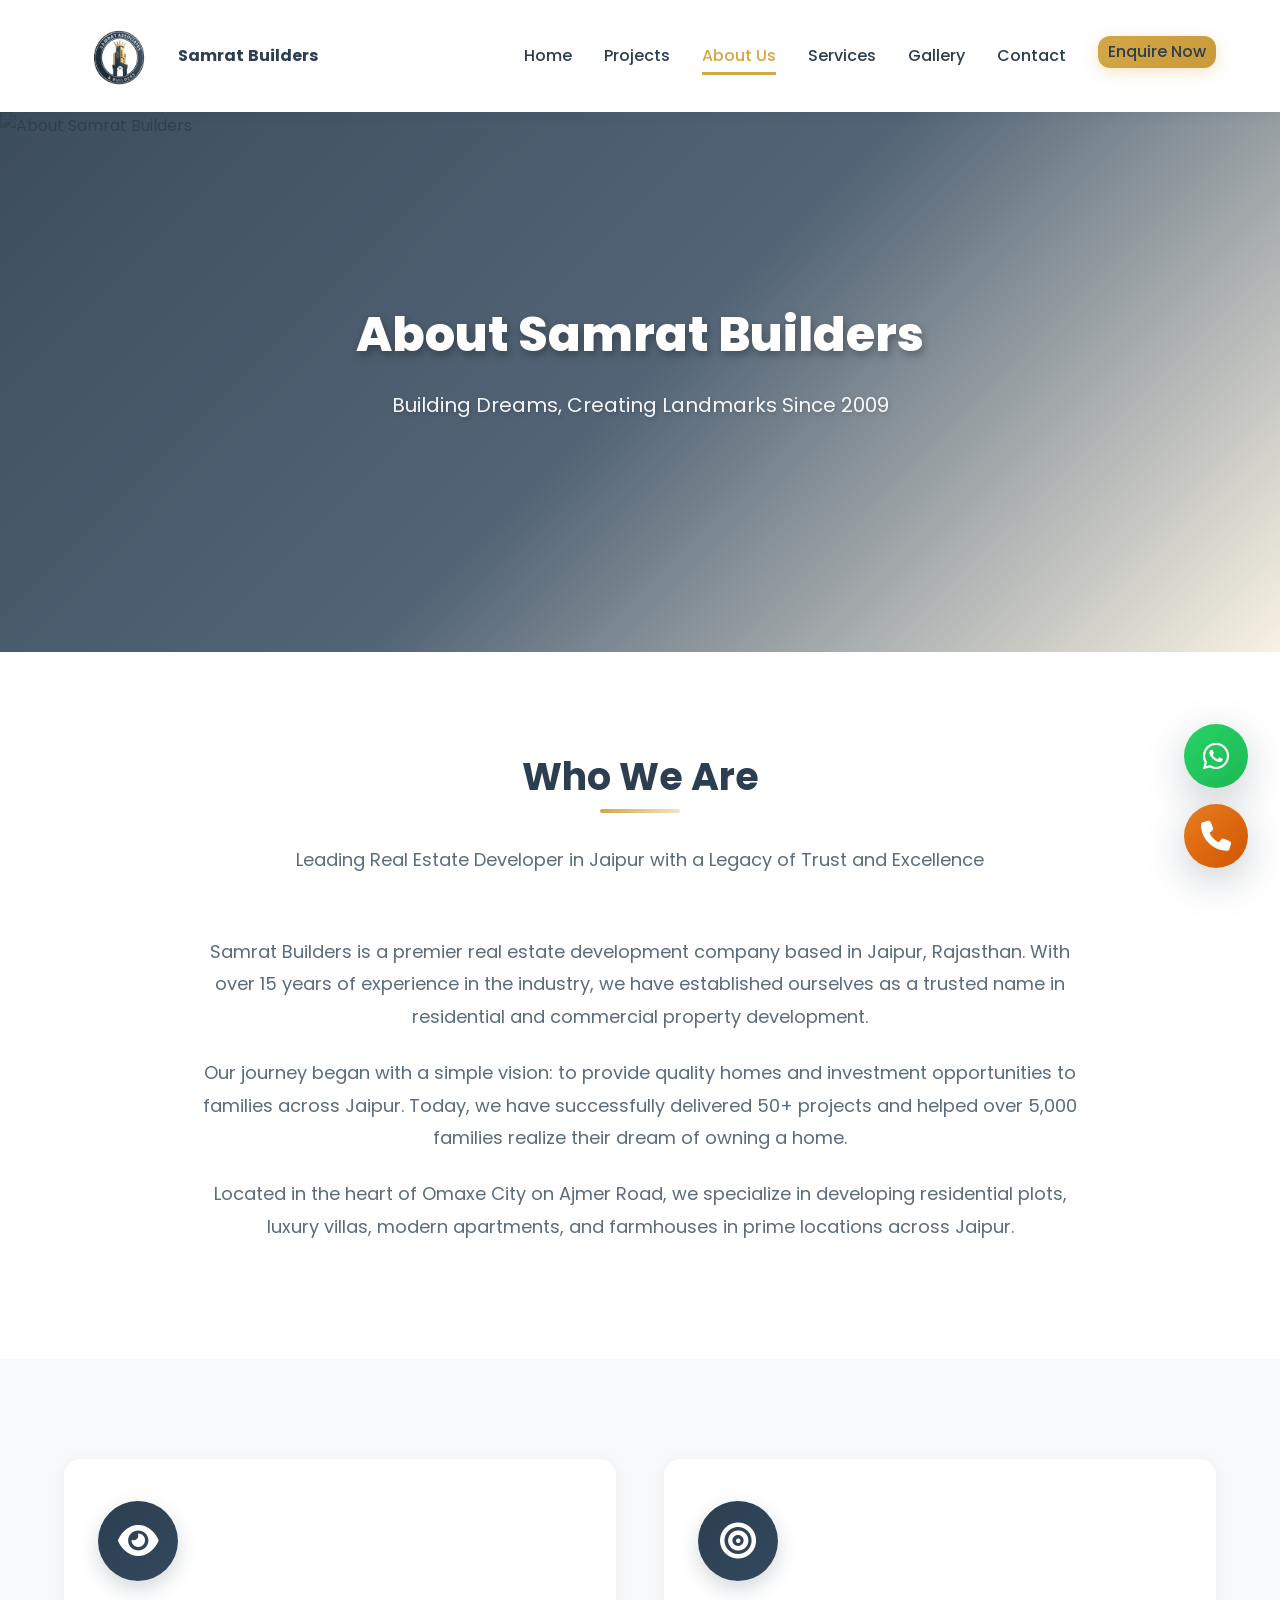
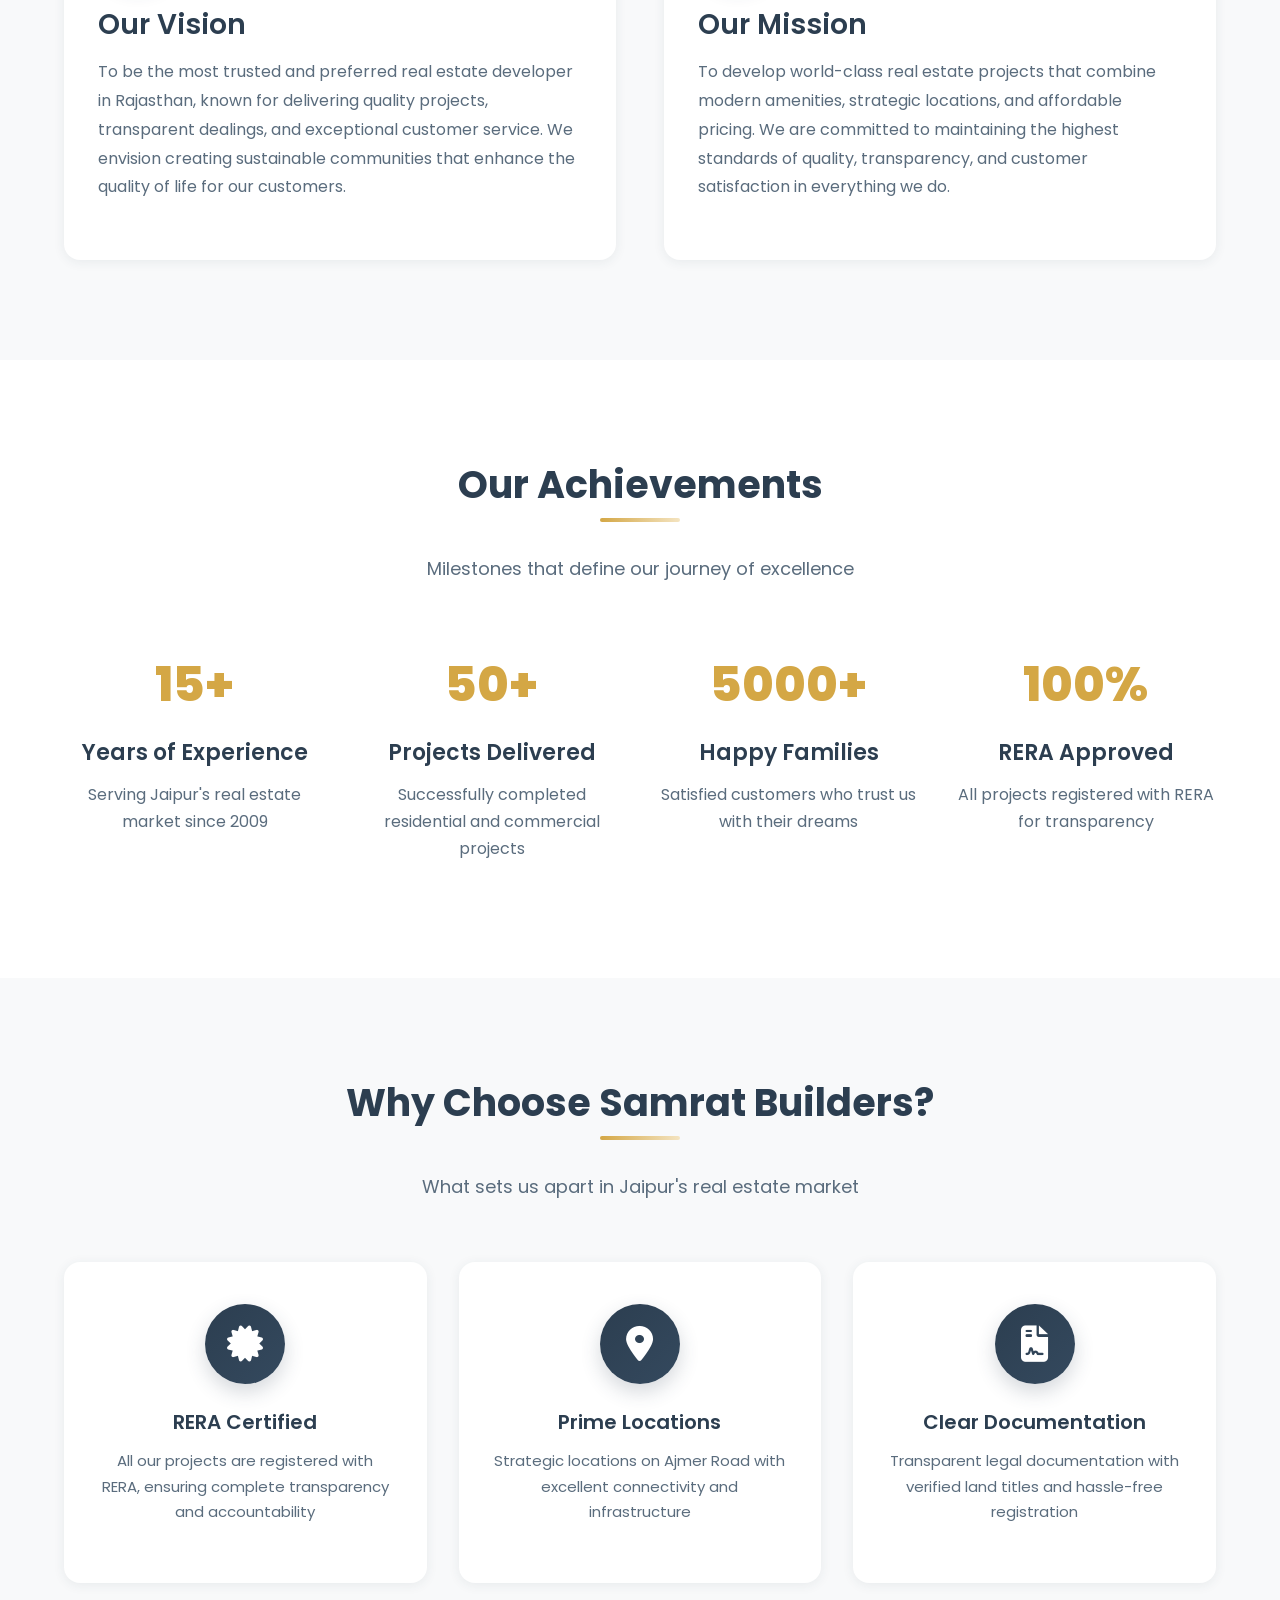
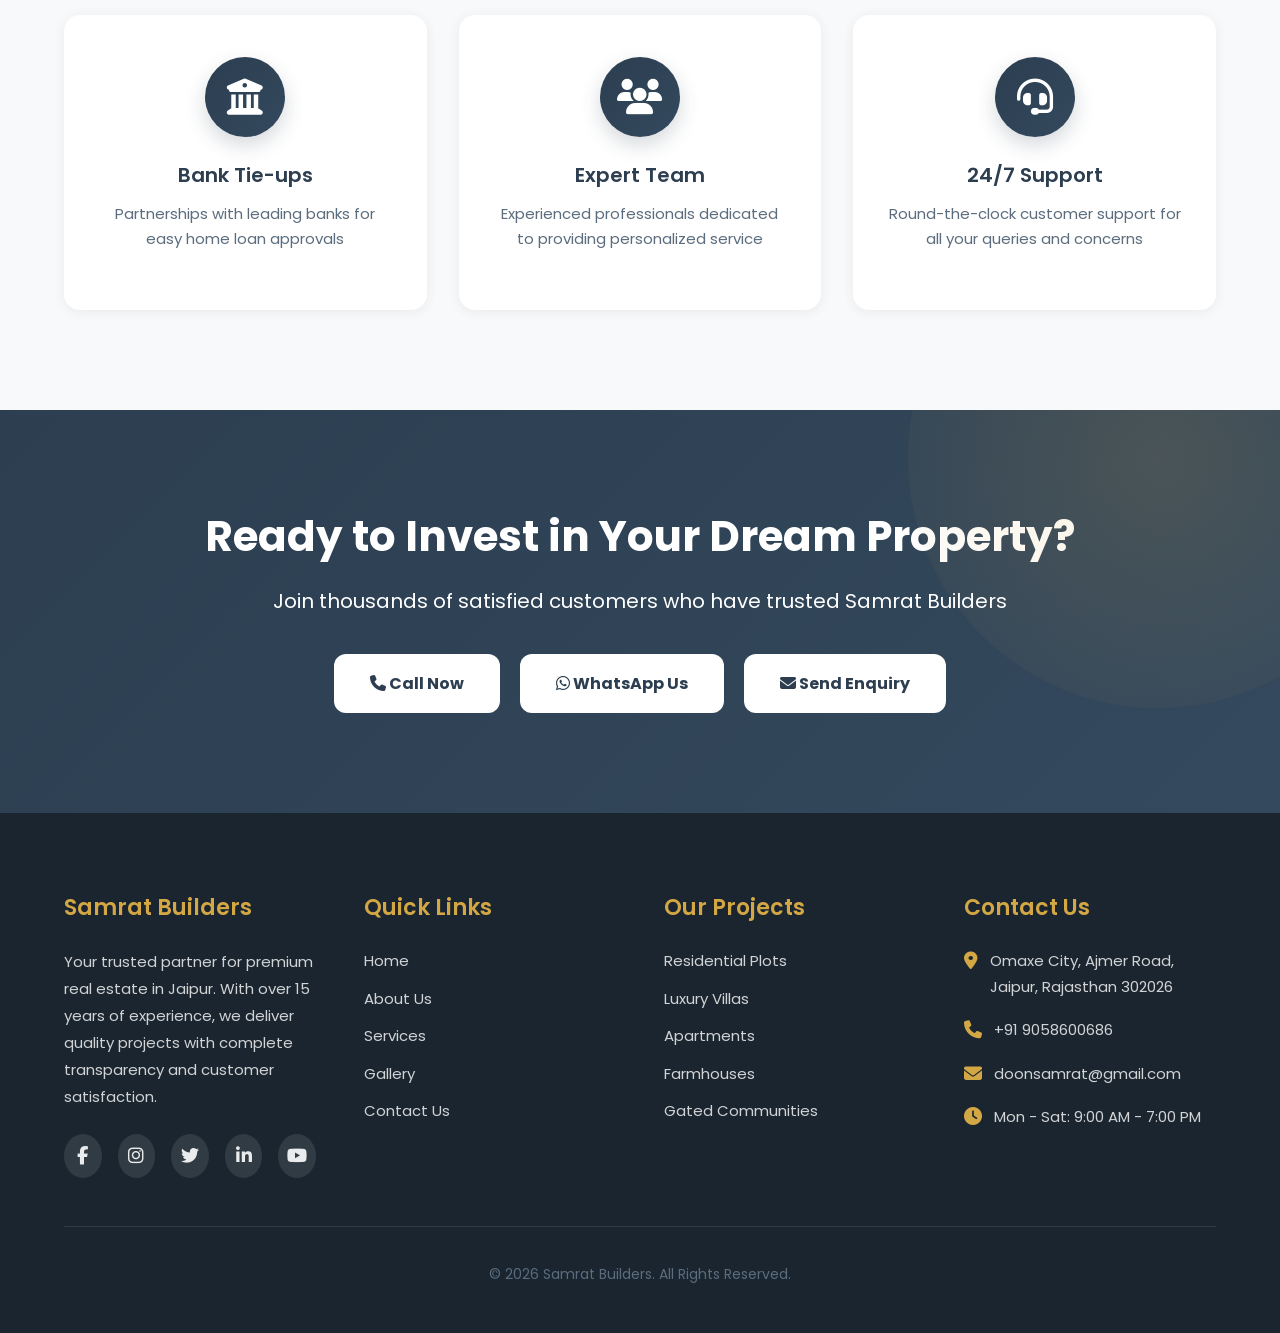
==== about.html @ dbd8f7ac "Initial commit" ====
<!DOCTYPE html>
<html lang="en">
<head>
    <meta charset="UTF-8">
    <meta name="viewport" content="width=device-width, initial-scale=1.0">
    <meta name="description" content="About Samrat Builders - 15+ Years of Excellence in Real Estate Development in Jaipur">
    <title>About Us | Samrat Builders</title>
    <link rel="icon" type="image/png" href="assets/images/fav.png">
    <link rel="stylesheet" href="assets/css/style.css">
    <link rel="stylesheet" href="assets/css/responsive.css">
    <link rel="stylesheet" href="https://cdnjs.cloudflare.com/ajax/libs/font-awesome/6.4.0/css/all.min.css">
</head>
<body>

    <!-- Header & Navigation -->
    <header class="header">
        <div class="container">
            <nav class="navbar">
                <a href="index.html" class="logo" style="font-weight: 700;">
                    <img src="assets/images/logo.png" alt="Samrat Builders Logo">
                    Samrat <span>Builders</span>
                </a>
                
                <ul class="nav-menu">
                    <li><a href="index.html">Home</a></li>
                    <li><a href="projects.html">Projects</a></li>
                    <li><a href="about.html" class="active">About Us</a></li>
                    <li><a href="services.html">Services</a></li>
                    <li><a href="gallery.html">Gallery</a></li>
                    <li><a href="contact.html">Contact</a></li>
                    <li><a href="contact.html" class="btn btn-primary" style="padding: 2px 10px;">Enquire Now</a></li>
                </ul>
                
                <div class="mobile-menu-toggle">
                    <span></span>
                    <span></span>
                    <span></span>
                </div>
            </nav>
        </div>
    </header>

    <!-- Page Hero -->
    <section class="page-hero">
        <img src="https://image.pollinations.ai/prompt/Modern%20corporate%20office%20building%20with%20professional%20team%2C%20glass%20architecture%2C%20business%20environment%2C%20bright%20natural%20lighting?width=1920&height=800&nologo=true" alt="About Samrat Builders" class="hero-bg">
        <div class="hero-overlay"></div>
        <div class="hero-content">
            <h1>About Samrat Builders</h1>
            <p>Building Dreams, Creating Landmarks Since 2009</p>
        </div>
    </section>

    <!-- About Content -->
    <section class="section">
        <div class="container">
            <div class="section-title">
                <h2>Who We Are</h2>
                <p>Leading Real Estate Developer in Jaipur with a Legacy of Trust and Excellence</p>
            </div>

            <div style="max-width: 900px; margin: 0 auto; text-align: center;">
                <p style="font-size: 18px; line-height: 1.8; margin-bottom: 24px;">
                    Samrat Builders is a premier real estate development company based in Jaipur, Rajasthan. With over 15 years of experience in the industry, we have established ourselves as a trusted name in residential and commercial property development.
                </p>
                <p style="font-size: 18px; line-height: 1.8; margin-bottom: 24px;">
                    Our journey began with a simple vision: to provide quality homes and investment opportunities to families across Jaipur. Today, we have successfully delivered 50+ projects and helped over 5,000 families realize their dream of owning a home.
                </p>
                <p style="font-size: 18px; line-height: 1.8;">
                    Located in the heart of Omaxe City on Ajmer Road, we specialize in developing residential plots, luxury villas, modern apartments, and farmhouses in prime locations across Jaipur.
                </p>
            </div>
        </div>
    </section>

    <!-- Vision & Mission -->
    <section class="section bg-light">
        <div class="container">
            <div style="display: grid; grid-template-columns: repeat(auto-fit, minmax(400px, 1fr)); gap: 48px;">
                <div class="feature-card" style="text-align: left;">
                    <div class="feature-icon" style="margin: 0 0 24px 0;">
                        <i class="fas fa-eye"></i>
                    </div>
                    <h3>Our Vision</h3>
                    <p style="font-size: 16px; line-height: 1.8;">
                        To be the most trusted and preferred real estate developer in Rajasthan, known for delivering quality projects, transparent dealings, and exceptional customer service. We envision creating sustainable communities that enhance the quality of life for our customers.
                    </p>
                </div>

                <div class="feature-card" style="text-align: left;">
                    <div class="feature-icon" style="margin: 0 0 24px 0;">
                        <i class="fas fa-bullseye"></i>
                    </div>
                    <h3>Our Mission</h3>
                    <p style="font-size: 16px; line-height: 1.8;">
                        To develop world-class real estate projects that combine modern amenities, strategic locations, and affordable pricing. We are committed to maintaining the highest standards of quality, transparency, and customer satisfaction in everything we do.
                    </p>
                </div>
            </div>
        </div>
    </section>

    <!-- Our Achievements -->
    <section class="section">
        <div class="container">
            <div class="section-title">
                <h2>Our Achievements</h2>
                <p>Milestones that define our journey of excellence</p>
            </div>

            <div style="display: grid; grid-template-columns: repeat(auto-fit, minmax(250px, 1fr)); gap: 36px; text-align: center;">
                <div class="animate-fade-in-up">
                    <div style="font-size: 48px; font-weight: 800; color: var(--accent-gold); margin-bottom: 12px;">15+</div>
                    <h4>Years of Experience</h4>
                    <p>Serving Jaipur's real estate market since 2009</p>
                </div>

                <div class="animate-fade-in-up" style="animation-delay: 0.2s;">
                    <div style="font-size: 48px; font-weight: 800; color: var(--accent-gold); margin-bottom: 12px;">50+</div>
                    <h4>Projects Delivered</h4>
                    <p>Successfully completed residential and commercial projects</p>
                </div>

                <div class="animate-fade-in-up" style="animation-delay: 0.4s;">
                    <div style="font-size: 48px; font-weight: 800; color: var(--accent-gold); margin-bottom: 12px;">5000+</div>
                    <h4>Happy Families</h4>
                    <p>Satisfied customers who trust us with their dreams</p>
                </div>

                <div class="animate-fade-in-up" style="animation-delay: 0.6s;">
                    <div style="font-size: 48px; font-weight: 800; color: var(--accent-gold); margin-bottom: 12px;">100%</div>
                    <h4>RERA Approved</h4>
                    <p>All projects registered with RERA for transparency</p>
                </div>
            </div>
        </div>
    </section>

    <!-- Why Choose Us -->
    <section class="section bg-light">
        <div class="container">
            <div class="section-title">
                <h2>Why Choose Samrat Builders?</h2>
                <p>What sets us apart in Jaipur's real estate market</p>
            </div>

            <div class="features-grid">
                <div class="feature-card">
                    <div class="feature-icon">
                        <i class="fas fa-certificate"></i>
                    </div>
                    <h4>RERA Certified</h4>
                    <p>All our projects are registered with RERA, ensuring complete transparency and accountability</p>
                </div>

                <div class="feature-card">
                    <div class="feature-icon">
                        <i class="fas fa-map-marker-alt"></i>
                    </div>
                    <h4>Prime Locations</h4>
                    <p>Strategic locations on Ajmer Road with excellent connectivity and infrastructure</p>
                </div>

                <div class="feature-card">
                    <div class="feature-icon">
                        <i class="fas fa-file-contract"></i>
                    </div>
                    <h4>Clear Documentation</h4>
                    <p>Transparent legal documentation with verified land titles and hassle-free registration</p>
                </div>

                <div class="feature-card">
                    <div class="feature-icon">
                        <i class="fas fa-university"></i>
                    </div>
                    <h4>Bank Tie-ups</h4>
                    <p>Partnerships with leading banks for easy home loan approvals</p>
                </div>

                <div class="feature-card">
                    <div class="feature-icon">
                        <i class="fas fa-users"></i>
                    </div>
                    <h4>Expert Team</h4>
                    <p>Experienced professionals dedicated to providing personalized service</p>
                </div>

                <div class="feature-card">
                    <div class="feature-icon">
                        <i class="fas fa-headset"></i>
                    </div>
                    <h4>24/7 Support</h4>
                    <p>Round-the-clock customer support for all your queries and concerns</p>
                </div>
            </div>
        </div>
    </section>

    <!-- CTA Section -->
    <section class="cta-section section">
        <div class="container">
            <h2>Ready to Invest in Your Dream Property?</h2>
            <p>Join thousands of satisfied customers who have trusted Samrat Builders</p>
            <div class="cta-buttons">
                <a href="tel:+919876543210" class="btn">
                    <i class="fas fa-phone"></i> Call Now
                </a>
                <a href="https://wa.me/919876543210" class="btn" target="_blank">
                    <i class="fab fa-whatsapp"></i> WhatsApp Us
                </a>
                <a href="contact.html" class="btn">
                    <i class="fas fa-envelope"></i> Send Enquiry
                </a>
            </div>
        </div>
    </section>

    <!-- Footer -->
    <footer class="footer">
        <div class="container">
            <div class="footer-content">
                <div class="footer-section">
                    <h3>Samrat Builders</h3>
                    <p>Your trusted partner for premium real estate in Jaipur. With over 15 years of experience, we deliver quality projects with complete transparency and customer satisfaction.</p>
                    <div class="social-links">
                        <a href="#" target="_blank"><i class="fab fa-facebook-f"></i></a>
                        <a href="#" target="_blank"><i class="fab fa-instagram"></i></a>
                        <a href="#" target="_blank"><i class="fab fa-twitter"></i></a>
                        <a href="#" target="_blank"><i class="fab fa-linkedin-in"></i></a>
                        <a href="#" target="_blank"><i class="fab fa-youtube"></i></a>
                    </div>
                </div>
                
                <div class="footer-section">
                    <h3>Quick Links</h3>
                    <div class="footer-links">
                        <a href="index.html">Home</a>
                        <a href="about.html">About Us</a>
                        <a href="services.html">Services</a>
                        <a href="gallery.html">Gallery</a>
                        <a href="contact.html">Contact Us</a>
                    </div>
                </div>
                
                <div class="footer-section">
                    <h3>Our Projects</h3>
                    <div class="footer-links">
                        <a href="projects.html">Residential Plots</a>
                        <a href="projects.html">Luxury Villas</a>
                        <a href="projects.html">Apartments</a>
                        <a href="projects.html">Farmhouses</a>
                        <a href="projects.html">Gated Communities</a>
                    </div>
                </div>
                
                <div class="footer-section">
                    <h3>Contact Us</h3>
                    <div class="contact-info">
                        <div class="contact-item">
                            <i class="fas fa-map-marker-alt"></i>
                            <span>Omaxe City, Ajmer Road,<br>Jaipur, Rajasthan 302026</span>
                        </div>
                        <div class="contact-item">
                            <i class="fas fa-phone"></i>
                            <span>+91 9058600686</span>
                        </div>
                        <div class="contact-item">
                            <i class="fas fa-envelope"></i>
                            <span><a href="/cdn-cgi/l/email-protection" class="__cf_email__" data-cfemail="51383f373e1122303c2330253324383d353423227f323e3c">doonsamrat@gmail.com</a></span>
                        </div>
                        <div class="contact-item">
                            <i class="fas fa-clock"></i>
                            <span>Mon - Sat: 9:00 AM - 7:00 PM</span>
                        </div>
                    </div>
                </div>
            </div>
            
            <div class="footer-bottom">
                <p>&copy; 2026 Samrat Builders. All Rights Reserved. </p>
            </div>
        </div>
    </footer>

    <!-- Floating Buttons -->
    <div class="floating-buttons">
        <a href="https://wa.me/919058600686" class="floating-btn whatsapp-btn" target="_blank">
            <i class="fab fa-whatsapp"></i>
        </a>
        <a href="tel:+919058600686" class="floating-btn call-btn">
            <i class="fas fa-phone"></i>
        </a>
    </div>

    <script data-cfasync="false" src="/cdn-cgi/scripts/5c5dd728/cloudflare-static/email-decode.min.js"></script><script src="assets/js/main.js"></script>
</body>
</html>
---- assets/css/style.css ----
/* ============================================
   Samrat Builders - Main Stylesheet
   ============================================ */

/* Google Fonts */
@import url('https://fonts.googleapis.com/css2?family=Poppins:wght@300;400;500;600;700;800&display=swap');

/* ============================================
   CSS Variables & Reset
   ============================================ */
:root {
    --primary-color: #2c3e50;
    --secondary-color: #34495e;
    --accent-gold: #d4a745;
    --accent-light: #f4e4c1;
    --cta-color: #e67e22;
    --bg-white: #ffffff;
    --bg-light: #f8f9fa;
    --bg-dark: #1a252f;
    --text-dark: #2c3e50;
    --text-medium: #5a6c7d;
    --text-light: #95a5a6;
    --shadow-sm: 0 2px 12px rgba(44, 62, 80, 0.08);
    --shadow-md: 0 4px 20px rgba(44, 62, 80, 0.12);
    --shadow-lg: 0 8px 30px rgba(44, 62, 80, 0.18);
    --shadow-xl: 0 12px 40px rgba(44, 62, 80, 0.25);
    --transition: all 0.3s cubic-bezier(0.4, 0, 0.2, 1);
    --border-radius: 16px;
}

* {
    margin: 0;
    padding: 0;
    box-sizing: border-box;
}

html {
    scroll-behavior: smooth;
}

body {
    font-family: 'Poppins', sans-serif;
    font-size: 16px;
    line-height: 1.7;
    color: var(--text-dark);
    background-color: var(--bg-white);
    overflow-x: hidden;
}

img {
    max-width: 100%;
    height: auto;
    display: block;
}

a {
    text-decoration: none;
    color: inherit;
    transition: var(--transition);
}

ul {
    list-style: none;
}

/* ============================================
   Animations
   ============================================ */
@keyframes fadeInUp {
    from {
        opacity: 0;
        transform: translateY(30px);
    }
    to {
        opacity: 1;
        transform: translateY(0);
    }
}

@keyframes fadeInDown {
    from {
        opacity: 0;
        transform: translateY(-30px);
    }
    to {
        opacity: 1;
        transform: translateY(0);
    }
}

@keyframes fadeInLeft {
    from {
        opacity: 0;
        transform: translateX(-30px);
    }
    to {
        opacity: 1;
        transform: translateX(0);
    }
}

@keyframes fadeInRight {
    from {
        opacity: 0;
        transform: translateX(30px);
    }
    to {
        opacity: 1;
        transform: translateX(0);
    }
}

@keyframes scaleIn {
    from {
        opacity: 0;
        transform: scale(0.8);
    }
    to {
        opacity: 1;
        transform: scale(1);
    }
}

@keyframes pulse {
    0%, 100% {
        transform: scale(1);
    }
    50% {
        transform: scale(1.05);
    }
}

@keyframes slideInUp {
    from {
        opacity: 0;
        transform: translateY(50px);
    }
    to {
        opacity: 1;
        transform: translateY(0);
    }
}

.animate-fade-in-up {
    animation: fadeInUp 0.8s ease-out;
}

.animate-fade-in-down {
    animation: fadeInDown 0.8s ease-out;
}

.animate-fade-in-left {
    animation: fadeInLeft 0.8s ease-out;
}

.animate-fade-in-right {
    animation: fadeInRight 0.8s ease-out;
}

.animate-scale-in {
    animation: scaleIn 0.6s ease-out;
}

/* ============================================
   Typography
   ============================================ */
h1 {
    font-size: 48px;
    font-weight: 800;
    line-height: 1.2;
    margin-bottom: 20px;
    color: var(--primary-color);
}

h2 {
    font-size: 38px;
    font-weight: 700;
    line-height: 1.3;
    margin-bottom: 16px;
    color: var(--primary-color);
}

h3 {
    font-size: 28px;
    font-weight: 600;
    line-height: 1.4;
    margin-bottom: 14px;
    color: var(--primary-color);
}

h4 {
    font-size: 22px;
    font-weight: 600;
    line-height: 1.4;
    margin-bottom: 12px;
    color: var(--primary-color);
}

p {
    margin-bottom: 16px;
    color: var(--text-medium);
}

/* ============================================
   Container & Layout
   ============================================ */
.container {
    max-width: 1200px;
    margin: 0 auto;
    padding: 0 24px;
}

.section {
    padding: 100px 0;
}

.section-title {
    text-align: center;
    margin-bottom: 60px;
    animation: fadeInUp 0.8s ease-out;
}

.section-title h2 {
    color: var(--primary-color);
    position: relative;
    display: inline-block;
    margin-bottom: 20px;
}

.section-title h2::after {
    content: '';
    position: absolute;
    bottom: -12px;
    left: 50%;
    transform: translateX(-50%);
    width: 80px;
    height: 4px;
    background: linear-gradient(90deg, var(--accent-gold), var(--accent-light));
    border-radius: 2px;
}

.section-title p {
    color: var(--text-medium);
    margin-top: 24px;
    font-size: 18px;
}

/* ============================================
   Buttons
   ============================================ */
.btn {
    display: inline-block;
    padding: 16px 36px;
    border-radius: 12px;
    font-weight: 600;
    font-size: 16px;
    cursor: pointer;
    border: none;
    transition: var(--transition);
    text-align: center;
    position: relative;
    overflow: hidden;
}

.btn::before {
    content: '';
    position: absolute;
    top: 50%;
    left: 50%;
    width: 0;
    height: 0;
    border-radius: 50%;
    background: rgba(255, 255, 255, 0.2);
    transform: translate(-50%, -50%);
    transition: width 0.6s, height 0.6s;
}

.btn:hover::before {
    width: 300px;
    height: 300px;
}

.btn-primary {
    background: linear-gradient(135deg, var(--accent-gold), #c99a3a);
    color: var(--bg-white);
    box-shadow: 0 4px 15px rgba(212, 167, 69, 0.3);
}

.btn-primary:hover {
    transform: translateY(-3px);
    box-shadow: 0 6px 25px rgba(212, 167, 69, 0.4);
}

.btn-secondary {
    background: linear-gradient(135deg, var(--cta-color), #d35400);
    color: var(--bg-white);
    box-shadow: 0 4px 15px rgba(230, 126, 34, 0.3);
}

.btn-secondary:hover {
    transform: translateY(-3px);
    box-shadow: 0 6px 25px rgba(230, 126, 34, 0.4);
}

.btn-outline {
    background: transparent;
    color: var(--primary-color);
    border: 2px solid var(--primary-color);
}

.btn-outline:hover {
    background: var(--primary-color);
    color: var(--bg-white);
    transform: translateY(-3px);
    box-shadow: var(--shadow-md);
}

/* ============================================
   Header & Navigation
   ============================================ */
.header {
    background: var(--bg-white);
    box-shadow: var(--shadow-sm);
    position: sticky;
    top: 0;
    z-index: 1000;
    transition: var(--transition);
    backdrop-filter: blur(10px);
}

.header.scrolled {
    box-shadow: var(--shadow-md);
}

.navbar {
    display: flex;
    justify-content: space-between;
    align-items: center;
    padding: 16px 0;
}

.logo {
    display: flex;
    align-items: center;
    gap: 4px;
    animation: fadeInLeft 0.8s ease-out;
}

.logo img {
    height: 80px;
    width: auto;
    transition: var(--transition);
}

.logo:hover img {
    transform: scale(1.05);
}

.logo-text {
    font-size: 24px;
    font-weight: 700;
    color: var(--primary-color);
}

.logo-text span {
    color: var(--accent-gold);
}

.nav-menu {
    display: flex;
    align-items: center;
    gap: 32px;
}

.nav-menu a {
    color: var(--text-dark);
    font-weight: 500;
    position: relative;
    padding: 8px 0;
}

.nav-menu a::after {
    content: '';
    position: absolute;
    bottom: 0;
    left: 0;
    width: 0;
    height: 3px;
    background: var(--accent-gold);
    transition: var(--transition);
}

.nav-menu a:hover::after,
.nav-menu a.active::after {
    width: 100%;
}

.nav-menu a:hover,
.nav-menu a.active {
    color: var(--accent-gold);
}

.mobile-menu-toggle {
    display: none;
    flex-direction: column;
    cursor: pointer;
    gap: 6px;
}

.mobile-menu-toggle span {
    width: 28px;
    height: 3px;
    background: var(--primary-color);
    transition: var(--transition);
    border-radius: 2px;
}

/* Crousel */

.carousel-section {
    position: relative;
    width: 100%;
    height: 80vh; /* Adjust height as needed */
    overflow: hidden;
}

.swiper-container {
    width: 100%;
    height: 100%;
}

.swiper-slide {
    position: relative;
    display: flex;
    justify-content: center;
    align-items: center;
    text-align: center;
}

.swiper-slide img {
    width: 100%;
    height: 100%;
    object-fit: cover;
}

.carousel-caption {
    position: absolute;
    bottom: 20%;
    left: 50%;
    transform: translateX(-50%);
    color: #fff !important;
    text-align: center;
    background: rgba(0, 0, 0, 0.5);
    padding: 10px 20px;
    border-radius: 5px;
}

.carousel-caption h2 {
    font-size: 2rem;
    margin: 0;
}

.carousel-caption p {
    font-size: 1.2rem;
    margin: 10px 0 0;
}

/* ============================================
   Hero Section
   ============================================ */

   .hero-text h2, .hero-text p{
    color: white;

   }
.hero {
    position: relative;
    height: 100vh;
    min-height: 650px;
    display: flex;
    align-items: center;
    justify-content: center;
    overflow: hidden;
}

.hero-bg {
    position: absolute;
    top: 0;
    left: 0;
    width: 100%;
    height: 100%;
    object-fit: cover;
    z-index: -2;
    animation: scaleIn 1.2s ease-out;
}

.hero-overlay {
    position: absolute;
    top: 0;
    left: 0;
    width: 100%;
    height: 100%;
    background: linear-gradient(135deg, rgba(44, 62, 80, 0.92) 0%, rgba(52, 73, 94, 0.85) 50%, rgba(212, 167, 69, 0.15) 100%);
    z-index: -1;
}

.hero-content {
    text-align: center;
    color: var(--bg-white);
    max-width: 900px;
    padding: 0 24px;
    animation: fadeInUp 1s ease-out;
}

.hero-content h1 {
    font-size: 56px;
    margin-bottom: 24px;
    text-shadow: 2px 4px 8px rgba(0,0,0,0.3);
    color: var(--bg-white);
    line-height: 1.2;
    animation: fadeInUp 1s ease-out 0.2s both;
}

.hero-content p {
    font-size: 20px;
    margin-bottom: 36px;
    font-weight: 400;
    color: rgba(255, 255, 255, 0.95);
    text-shadow: 1px 2px 4px rgba(0,0,0,0.2);
    animation: fadeInUp 1s ease-out 0.4s both;
}

.hero-buttons {
    display: flex;
    gap: 20px;
    justify-content: center;
    flex-wrap: wrap;
    animation: fadeInUp 1s ease-out 0.6s both;
}

/* Page Hero (for other pages) */
.page-hero {
    position: relative;
    height: 60vh;
    min-height: 400px;
    display: flex;
    align-items: center;
    justify-content: center;
    overflow: hidden;
}

.page-hero .hero-bg {
    animation: scaleIn 1s ease-out;
}

.page-hero .hero-content h1 {
    font-size: 48px;
}

/* ============================================
   Property Categories
   ============================================ */
.categories {
    background: var(--bg-light);
}

.categories-grid {
    display: grid;
    grid-template-columns: repeat(auto-fit, minmax(280px, 1fr));
    gap: 32px;
}

.category-card {
    background: var(--bg-white);
    padding: 48px 32px;
    border-radius: var(--border-radius);
    text-align: center;
    box-shadow: var(--shadow-sm);
    transition: var(--transition);
    cursor: pointer;
    border: 2px solid transparent;
    animation: fadeInUp 0.8s ease-out;
}

.category-card:nth-child(1) { animation-delay: 0.1s; }
.category-card:nth-child(2) { animation-delay: 0.2s; }
.category-card:nth-child(3) { animation-delay: 0.3s; }
.category-card:nth-child(4) { animation-delay: 0.4s; }
.category-card:nth-child(5) { animation-delay: 0.5s; }

.category-card:hover {
    transform: translateY(-12px);
    box-shadow: var(--shadow-xl);
    border-color: var(--accent-gold);
}

.category-icon {
    font-size: 56px;
    color: var(--accent-gold);
    margin-bottom: 24px;
    transition: var(--transition);
}

.category-card:hover .category-icon {
    transform: scale(1.1) rotate(5deg);
}

.category-card h3 {
    color: var(--primary-color);
    margin-bottom: 12px;
    font-size: 24px;
}

.category-card p {
    color: var(--text-medium);
    font-size: 15px;
    line-height: 1.6;
}

/* ============================================
   Featured Projects
   ============================================ */
.projects-grid {
    display: grid;
    grid-template-columns: repeat(auto-fill, minmax(360px, 1fr));
    gap: 36px;
}

.project-item {
    display: block; /* Default display */
}
.project-item.hidden {
    display: none !important; /* Force hiding */
}

.project-card {
    background: var(--bg-white);
    border-radius: var(--border-radius);
    overflow: hidden;
    box-shadow: var(--shadow-md);
    transition: var(--transition);
    border: 1px solid rgba(44, 62, 80, 0.08);
    animation: fadeInUp 0.8s ease-out;
}

.project-card:nth-child(1) { animation-delay: 0.1s; }
.project-card:nth-child(2) { animation-delay: 0.2s; }
.project-card:nth-child(3) { animation-delay: 0.3s; }

.project-card:hover {
    transform: translateY(-10px);
    box-shadow: var(--shadow-xl);
}

.project-image {
    position: relative;
    height: 280px;
    overflow: hidden;
}

.project-image img {
    width: 100%;
    height: 100%;
    object-fit: cover;
    transition: transform 0.6s cubic-bezier(0.4, 0, 0.2, 1);
}

.project-card:hover .project-image img {
    transform: scale(1.15);
}

.project-badge {
    position: absolute;
    top: 20px;
    right: 20px;
    background: linear-gradient(135deg, var(--accent-gold), #c99a3a);
    color: var(--bg-white);
    padding: 8px 20px;
    border-radius: 25px;
    font-size: 13px;
    font-weight: 700;
    box-shadow: 0 4px 12px rgba(212, 167, 69, 0.4);
    text-transform: uppercase;
    letter-spacing: 0.5px;
    animation: pulse 2s infinite;
}

.project-content {
    padding: 32px;
}

.project-content h3 {
    color: var(--primary-color);
    margin-bottom: 12px;
    font-size: 24px;
}

.project-location {
    color: var(--text-medium);
    font-size: 15px;
    margin-bottom: 20px;
    display: flex;
    align-items: center;
    gap: 8px;
}

.project-location i {
    color: var(--accent-gold);
}

.project-details {
    display: flex;
    justify-content: space-between;
    margin-bottom: 24px;
    padding: 20px 0;
    border-top: 2px solid var(--bg-light);
    border-bottom: 2px solid var(--bg-light);
}

.project-detail-item {
    text-align: center;
    flex: 1;
}

.project-detail-item span {
    display: block;
    color: var(--text-light);
    font-size: 13px;
    margin-bottom: 6px;
    text-transform: uppercase;
    letter-spacing: 0.5px;
}

.project-detail-item strong {
    color: var(--primary-color);
    font-size: 17px;
    font-weight: 700;
}

.project-price {
    color: var(--accent-gold);
    font-size: 28px;
    font-weight: 800;
    margin-bottom: 20px;
}

/* ============================================
   Why Choose Us
   ============================================ */
.why-choose {
    background: var(--bg-light);
}

.features-grid {
    display: grid;
    grid-template-columns: repeat(auto-fit, minmax(300px, 1fr));
    gap: 32px;
}

.feature-card {
    background: var(--bg-white);
    padding: 40px 32px;
    border-radius: var(--border-radius);
    text-align: center;
    box-shadow: var(--shadow-sm);
    transition: var(--transition);
    border: 2px solid transparent;
    animation: fadeInUp 0.8s ease-out;
}

.feature-card:nth-child(1) { animation-delay: 0.1s; }
.feature-card:nth-child(2) { animation-delay: 0.2s; }
.feature-card:nth-child(3) { animation-delay: 0.3s; }
.feature-card:nth-child(4) { animation-delay: 0.4s; }
.feature-card:nth-child(5) { animation-delay: 0.5s; }
.feature-card:nth-child(6) { animation-delay: 0.6s; }

.feature-card:hover {
    transform: translateY(-8px);
    box-shadow: var(--shadow-lg);
    border-color: var(--accent-gold);
}

.feature-icon {
    width: 80px;
    height: 80px;
    background: linear-gradient(135deg, var(--primary-color), var(--secondary-color));
    border-radius: 50%;
    display: flex;
    align-items: center;
    justify-content: center;
    margin: 0 auto 24px;
    font-size: 36px;
    color: var(--bg-white);
    box-shadow: 0 8px 20px rgba(44, 62, 80, 0.2);
    transition: all 0.6s ease;
}

.feature-card:hover .feature-icon {
    background: linear-gradient(135deg, var(--accent-gold), #c99a3a);
    transform: rotateY(360deg);
}

.feature-card h4 {
    color: var(--primary-color);
    margin-bottom: 12px;
    font-size: 20px;
}

.feature-card p {
    color: var(--text-medium);
    font-size: 15px;
    line-height: 1.7;
}

/* ============================================
   Services Section
   ============================================ */
.services-grid {
    display: grid;
    grid-template-columns: repeat(auto-fit, minmax(320px, 1fr));
    gap: 36px;
}

.service-card {
    background: var(--bg-white);
    border-radius: var(--border-radius);
    overflow: hidden;
    box-shadow: var(--shadow-md);
    transition: var(--transition);
    border: 2px solid transparent;
    animation: fadeInUp 0.8s ease-out;
}

.service-card:nth-child(1) { animation-delay: 0.1s; }
.service-card:nth-child(2) { animation-delay: 0.2s; }
.service-card:nth-child(3) { animation-delay: 0.3s; }
.service-card:nth-child(4) { animation-delay: 0.4s; }
.service-card:nth-child(5) { animation-delay: 0.5s; }
.service-card:nth-child(6) { animation-delay: 0.6s; }

.service-card:hover {
    transform: translateY(-10px);
    box-shadow: var(--shadow-xl);
    border-color: var(--accent-gold);
}

.service-icon-wrapper {
    background: linear-gradient(135deg, var(--primary-color), var(--secondary-color));
    padding: 48px;
    text-align: center;
    position: relative;
    overflow: hidden;
}

.service-icon-wrapper::before {
    content: '';
    position: absolute;
    top: -50%;
    right: -50%;
    width: 200%;
    height: 200%;
    background: radial-gradient(circle, rgba(212, 167, 69, 0.2), transparent);
    transition: var(--transition);
}

.service-card:hover .service-icon-wrapper::before {
    transform: scale(1.5);
}

.service-icon {
    font-size: 64px;
    color: var(--accent-gold);
    transition: var(--transition);
    position: relative;
    z-index: 1;
}

.service-card:hover .service-icon {
    transform: scale(1.1) rotate(5deg);
}

.service-content {
    padding: 32px;
}

.service-content h3 {
    color: var(--primary-color);
    margin-bottom: 16px;
    font-size: 24px;
}

.service-content p {
    color: var(--text-medium);
    margin-bottom: 20px;
    line-height: 1.7;
}

.service-features {
    list-style: none;
    margin-bottom: 24px;
}

.service-features li {
    padding: 10px 0;
    color: var(--text-medium);
    display: flex;
    align-items: center;
    gap: 12px;
}

.service-features li::before {
    content: '✓';
    color: var(--accent-gold);
    font-weight: 700;
    font-size: 18px;
}

/* ============================================
   CTA Section
   ============================================ */
.cta-section {
    background: linear-gradient(135deg, var(--primary-color) 0%, var(--secondary-color) 100%);
    color: var(--bg-white);
    text-align: center;
    position: relative;
    overflow: hidden;
}

.cta-section::before {
    content: '';
    position: absolute;
    top: -50%;
    right: -10%;
    width: 500px;
    height: 500px;
    background: radial-gradient(circle, rgba(212, 167, 69, 0.15), transparent);
    border-radius: 50%;
    animation: pulse 3s infinite;
}

.cta-section h2 {
    color: var(--bg-white);
    margin-bottom: 20px;
    font-size: 42px;
    animation: fadeInUp 0.8s ease-out;
}

.cta-section p {
    font-size: 20px;
    margin-bottom: 36px;
    opacity: 0.95;
    color: var(--bg-white);
    animation: fadeInUp 0.8s ease-out 0.2s both;
}

.cta-buttons {
    display: flex;
    gap: 20px;
    justify-content: center;
    flex-wrap: wrap;
    animation: fadeInUp 0.8s ease-out 0.4s both;
}

.cta-buttons .btn {
    background: var(--bg-white);
    color: var(--primary-color);
    font-weight: 700;
}

.cta-buttons .btn:hover {
    background: var(--accent-gold);
    color: var(--bg-white);
}

/* ============================================
   Location Advantages
   ============================================ */
.location-advantages {
    background: var(--bg-white);
}

.advantages-grid {
    display: grid;
    grid-template-columns: repeat(auto-fit, minmax(280px, 1fr));
    gap: 28px;
}

.advantage-item {
    display: flex;
    align-items: flex-start;
    gap: 20px;
    padding: 28px;
    background: var(--bg-light);
    border-radius: 12px;
    transition: var(--transition);
    border-left: 4px solid var(--accent-gold);
    animation: fadeInLeft 0.8s ease-out;
}

.advantage-item:nth-child(1) { animation-delay: 0.1s; }
.advantage-item:nth-child(2) { animation-delay: 0.2s; }
.advantage-item:nth-child(3) { animation-delay: 0.3s; }
.advantage-item:nth-child(4) { animation-delay: 0.4s; }
.advantage-item:nth-child(5) { animation-delay: 0.5s; }
.advantage-item:nth-child(6) { animation-delay: 0.6s; }

.advantage-item:hover {
    background: var(--bg-white);
    box-shadow: var(--shadow-md);
    transform: translateX(8px);
}

.advantage-icon {
    flex-shrink: 0;
    width: 56px;
    height: 56px;
    background: linear-gradient(135deg, var(--accent-gold), #c99a3a);
    border-radius: 50%;
    display: flex;
    align-items: center;
    justify-content: center;
    color: var(--bg-white);
    font-size: 26px;
    box-shadow: 0 4px 12px rgba(212, 167, 69, 0.3);
    transition: var(--transition);
}

.advantage-item:hover .advantage-icon {
    transform: rotate(360deg);
}

.advantage-content h4 {
    color: var(--primary-color);
    margin-bottom: 8px;
    font-size: 18px;
}

.advantage-content p {
    color: var(--text-medium);
    font-size: 14px;
    margin: 0;
    line-height: 1.6;
}

/* ============================================
   Footer
   ============================================ */
.footer {
    background: var(--bg-dark);
    color: rgba(255, 255, 255, 0.9);
    padding: 80px 0 30px;
}

.footer-content {
    display: grid;
    grid-template-columns: repeat(auto-fit, minmax(250px, 1fr));
    gap: 48px;
    margin-bottom: 48px;
}

.footer-section h3 {
    color: var(--accent-gold);
    margin-bottom: 24px;
    font-size: 22px;
}

.footer-section p {
    color: rgba(255, 255, 255, 0.8);
    font-size: 15px;
    line-height: 1.8;
}

.footer-links {
    display: flex;
    flex-direction: column;
    gap: 12px;
}

.footer-links a {
    color: rgba(255, 255, 255, 0.8);
    font-size: 15px;
    transition: var(--transition);
    padding-left: 0;
}

.footer-links a:hover {
    color: var(--accent-gold);
    padding-left: 8px;
}

.contact-info {
    display: flex;
    flex-direction: column;
    gap: 18px;
}

.contact-item {
    display: flex;
    align-items: flex-start;
    gap: 12px;
    color: rgba(255, 255, 255, 0.8);
    font-size: 15px;
}

.contact-item i {
    color: var(--accent-gold);
    margin-top: 4px;
    font-size: 18px;
}

.social-links {
    display: flex;
    gap: 16px;
    margin-top: 24px;
}

.social-links a {
    width: 44px;
    height: 44px;
    background: rgba(255, 255, 255, 0.1);
    border-radius: 50%;
    display: flex;
    align-items: center;
    justify-content: center;
    transition: var(--transition);
    font-size: 18px;
}

.social-links a:hover {
    background: var(--accent-gold);
    transform: translateY(-4px);
    box-shadow: 0 6px 16px rgba(212, 167, 69, 0.4);
}

.footer-bottom {
    text-align: center;
    padding-top: 36px;
    border-top: 1px solid rgba(255, 255, 255, 0.1);
    color: rgba(255, 255, 255, 0.6);
    font-size: 14px;
}

/* ============================================
   Floating Buttons
   ============================================ */
.floating-buttons {
    position: fixed;
    bottom: 32px;
    right: 32px;
    display: flex;
    flex-direction: column;
    gap: 16px;
    z-index: 999;
    animation: fadeInRight 1s ease-out;
}

.floating-btn {
    width: 64px;
    height: 64px;
    border-radius: 50%;
    display: flex;
    align-items: center;
    justify-content: center;
    font-size: 30px;
    color: var(--bg-white);
    box-shadow: var(--shadow-xl);
    transition: var(--transition);
    cursor: pointer;
}

.whatsapp-btn {
    background: linear-gradient(135deg, #25D366, #1fb855);
}

.whatsapp-btn:hover {
    background: linear-gradient(135deg, #1fb855, #128C7E);
    transform: scale(1.15);
}

.call-btn {
    background: linear-gradient(135deg, var(--cta-color), #d35400);
}

.call-btn:hover {
    background: linear-gradient(135deg, #d35400, #c0392b);
    transform: scale(1.15);
}

/* ============================================
   Filter Buttons
   ============================================ */
.filter-buttons {
    display: flex;
    justify-content: center;
    gap: 16px;
    margin-bottom: 48px;
    flex-wrap: wrap;
}

.filter-btn {
    padding: 12px 28px;
    background: var(--bg-white);
    border: 2px solid var(--primary-color);
    border-radius: 30px;
    color: var(--primary-color);
    cursor: pointer;
    transition: var(--transition);
    font-weight: 600;
    font-size: 15px;
}

.filter-btn:hover,
.filter-btn.active {
    background: linear-gradient(135deg, var(--primary-color), var(--secondary-color));
    color: var(--bg-white);
    transform: translateY(-2px);
    box-shadow: var(--shadow-md);
}

/* ============================================
   Forms
   ============================================ */
.form-group {
    margin-bottom: 24px;
}

.form-group label {
    display: block;
    margin-bottom: 10px;
    color: var(--text-dark);
    font-weight: 600;
    font-size: 15px;
}

.form-control {
    width: 100%;
    padding: 14px 18px;
    border: 2px solid #e0e6ed;
    border-radius: 10px;
    font-family: 'Poppins', sans-serif;
    font-size: 15px;
    transition: var(--transition);
    background: var(--bg-white);
}

.form-control:focus {
    outline: none;
    border-color: var(--accent-gold);
    box-shadow: 0 0 0 4px rgba(212, 167, 69, 0.1);
}

textarea.form-control {
    resize: vertical;
    min-height: 140px;
}

select.form-control {
    cursor: pointer;
}

/* ============================================
   Gallery
   ============================================ */
.gallery-grid {
    display: grid;
    grid-template-columns: repeat(auto-fill, minmax(320px, 1fr));
    gap: 24px;
}

.gallery-item {
    position: relative;
    height: 280px;
    border-radius: var(--border-radius);
    overflow: hidden;
    cursor: pointer;
    box-shadow: var(--shadow-md);
    animation: scaleIn 0.6s ease-out;
}

.gallery-item:nth-child(1) { animation-delay: 0.1s; }
.gallery-item:nth-child(2) { animation-delay: 0.2s; }
.gallery-item:nth-child(3) { animation-delay: 0.3s; }
.gallery-item:nth-child(4) { animation-delay: 0.4s; }
.gallery-item:nth-child(5) { animation-delay: 0.5s; }
.gallery-item:nth-child(6) { animation-delay: 0.6s; }

.gallery-item img {
    width: 100%;
    height: 100%;
    object-fit: cover;
    transition: transform 0.6s cubic-bezier(0.4, 0, 0.2, 1);
}

.gallery-item:hover img {
    transform: scale(1.2);
}

.gallery-overlay {
    position: absolute;
    top: 0;
    left: 0;
    width: 100%;
    height: 100%;
    background: rgba(44, 62, 80, 0.85);
    display: flex;
    align-items: center;
    justify-content: center;
    opacity: 0;
    transition: var(--transition);
}

.gallery-item:hover .gallery-overlay {
    opacity: 1;
}

.gallery-overlay i {
    color: var(--accent-gold);
    font-size: 56px;
}

/* ============================================
   Lightbox
   ============================================ */
.lightbox {
    display: none;
    position: fixed;
    top: 0;
    left: 0;
    width: 100%;
    height: 100%;
    background: rgba(0, 0, 0, 0.96);
    z-index: 9999;
    align-items: center;
    justify-content: center;
}

.lightbox.active {
    display: flex;
}

.lightbox-content {
    max-width: 90%;
    max-height: 90%;
    border-radius: 12px;
    animation: scaleIn 0.4s ease-out;
}

.lightbox-close {
    position: absolute;
    top: 36px;
    right: 36px;
    font-size: 48px;
    color: var(--bg-white);
    cursor: pointer;
    transition: var(--transition);
    z-index: 10000;
}

.lightbox-close:hover {
    color: var(--accent-gold);
    transform: rotate(90deg);
}

/* ============================================
   Utility Classes
   ============================================ */
.text-center {
    text-align: center;
}

.text-primary {
    color: var(--primary-color);
}

.text-accent {
    color: var(--accent-gold);
}

.bg-light {
    background: var(--bg-light);
}

.mt-20 {
    margin-top: 20px;
}

.mb-20 {
    margin-bottom: 20px;
}

/* ============================================
   Scrollbar Styling
   ============================================ */
::-webkit-scrollbar {
    width: 12px;
}

::-webkit-scrollbar-track {
    background: var(--bg-light);
}

::-webkit-scrollbar-thumb {
    background: var(--accent-gold);
    border-radius: 6px;
}

::-webkit-scrollbar-thumb:hover {
    background: #c99a3a;
}
---- assets/css/responsive.css ----
/* ============================================
   Samrat Builders - Responsive Stylesheet
   ============================================ */

/* Large Tablets & Small Desktops (max-width: 1024px) */
@media (max-width: 1024px) {
    .container {
        padding: 0 24px;
    }

    h1 {
        font-size: 40px;
    }

    h2 {
        font-size: 32px;
    }

    h3 {
        font-size: 24px;
    }

    .section {
        padding: 80px 0;
    }

    .hero-content h1 {
        font-size: 46px;
    }

    .projects-grid {
        grid-template-columns: repeat(auto-fill, minmax(320px, 1fr));
        gap: 28px;
    }

    .categories-grid {
        grid-template-columns: repeat(auto-fit, minmax(240px, 1fr));
        gap: 24px;
    }

    .features-grid {
        grid-template-columns: repeat(auto-fit, minmax(280px, 1fr));
        gap: 24px;
    }
}

/* Tablets (max-width: 768px) */
@media (max-width: 768px) {
    .container {
        padding: 0 20px;
    }

    h1 {
        font-size: 32px;
    }

    h2 {
        font-size: 28px;
    }

    h3 {
        font-size: 22px;
    }

    h4 {
        font-size: 19px;
    }

    .section {
        padding: 60px 0;
    }

    .section-title {
        margin-bottom: 40px;
    }

    .section-title h2::after {
        width: 60px;
        height: 3px;
    }

    /* Navigation */
    .navbar {
        padding: 14px 0;
    }

    .logo img {
        height: 50px;
    }

    .logo-text {
        font-size: 20px;
    }

    .nav-menu {
        position: fixed;
        top: 78px;
        left: -100%;
        width: 100%;
        height: calc(100vh - 78px);
        background: var(--bg-white);
        flex-direction: column;
        align-items: flex-start;
        padding: 32px 24px;
        gap: 0;
        box-shadow: var(--shadow-xl);
        transition: left 0.4s cubic-bezier(0.4, 0, 0.2, 1);
        overflow-y: auto;
        z-index: 999;
    }

    .nav-menu.active {
        left: 0;
    }

    .nav-menu a {
        font-size: 18px;
        width: 100%;
        padding: 16px 0;
        border-bottom: 1px solid var(--bg-light);
    }

    .nav-menu a::after {
        display: none;
    }

    .nav-menu .btn {
        width: 100%;
        margin-top: 16px;
        text-align: center;
    }

    .mobile-menu-toggle {
        display: flex;
    }

    .mobile-menu-toggle.active span:nth-child(1) {
        transform: rotate(45deg) translate(9px, 9px);
    }

    .mobile-menu-toggle.active span:nth-child(2) {
        opacity: 0;
    }

    .mobile-menu-toggle.active span:nth-child(3) {
        transform: rotate(-45deg) translate(9px, -9px);
    }

    /* Hero Section */
    .hero {
        min-height: 550px;
        height: 85vh;
    }

    .hero-content {
        padding: 0 20px;
    }

    .hero-content h1 {
        font-size: 32px;
        margin-bottom: 18px;
    }

    .hero-content p {
        font-size: 17px;
        margin-bottom: 28px;
    }

    .hero-buttons {
        flex-direction: column;
        align-items: stretch;
        gap: 14px;
    }

    .hero-buttons .btn {
        width: 100%;
    }

    /* Grids */
    .projects-grid {
        grid-template-columns: 1fr;
        gap: 24px;
    }

    .categories-grid {
        grid-template-columns: 1fr;
        gap: 20px;
    }

    .features-grid {
        grid-template-columns: 1fr;
        gap: 20px;
    }

    .advantages-grid {
        grid-template-columns: 1fr;
        gap: 18px;
    }

    .footer-content {
        grid-template-columns: 1fr;
        gap: 36px;
    }

    .gallery-grid {
        grid-template-columns: 1fr;
        gap: 18px;
    }

    /* Cards */
    .category-card {
        padding: 36px 24px;
    }

    .category-icon {
        font-size: 48px;
    }

    .feature-card {
        padding: 32px 24px;
    }

    .feature-icon {
        width: 70px;
        height: 70px;
        font-size: 32px;
    }

    .project-image {
        height: 240px;
    }

    .project-content {
        padding: 24px;
    }

    .project-details {
        flex-direction: column;
        gap: 16px;
        padding: 16px 0;
    }

    .project-detail-item {
        text-align: left;
        display: flex;
        justify-content: space-between;
        width: 100%;
        padding: 12px 0;
        border-bottom: 1px solid var(--bg-light);
    }

    .project-detail-item:last-child {
        border-bottom: none;
    }

    .project-price {
        font-size: 24px;
    }

    /* CTA Section */
    .cta-section h2 {
        font-size: 28px;
    }

    .cta-section p {
        font-size: 17px;
    }

    .cta-buttons {
        flex-direction: column;
        align-items: stretch;
    }

    .cta-buttons .btn {
        width: 100%;
    }

    /* Filter Buttons */
    .filter-buttons {
        gap: 12px;
    }

    .filter-btn {
        padding: 10px 22px;
        font-size: 14px;
    }

    /* Floating Buttons */
    .floating-buttons {
        bottom: 24px;
        right: 24px;
        gap: 12px;
    }

    .floating-btn {
        width: 56px;
        height: 56px;
        font-size: 26px;
    }

    /* Advantage Items */
    .advantage-item {
        padding: 20px;
    }

    .advantage-icon {
        width: 48px;
        height: 48px;
        font-size: 22px;
    }

    /* Gallery */
    .gallery-item {
        height: 240px;
    }

    /* Lightbox */
    .lightbox-close {
        top: 20px;
        right: 20px;
        font-size: 36px;
    }

    /* Buttons */
    .btn {
        padding: 14px 28px;
        font-size: 15px;
    }
}

/* Mobile Devices (max-width: 480px) */
@media (max-width: 480px) {
    .container {
        padding: 0 16px;
    }

    h1 {
        font-size: 28px;
    }

    h2 {
        font-size: 24px;
    }

    h3 {
        font-size: 20px;
    }

    h4 {
        font-size: 18px;
    }

    .section {
        padding: 50px 0;
    }

    .section-title {
        margin-bottom: 32px;
    }

    .section-title p {
        font-size: 16px;
    }

    /* Logo */
    .logo img {
        height: 45px;
    }

    .logo-text {
        font-size: 18px;
    }

    /* Hero */
    .hero {
        min-height: 500px;
    }

    .hero-content h1 {
        font-size: 26px;
        margin-bottom: 14px;
    }

    .hero-content p {
        font-size: 15px;
        margin-bottom: 24px;
    }

    /* Buttons */
    .btn {
        padding: 12px 24px;
        font-size: 14px;
    }

    /* Cards */
    .category-card {
        padding: 28px 20px;
    }

    .category-icon {
        font-size: 42px;
        margin-bottom: 18px;
    }

    .category-card h3 {
        font-size: 20px;
    }

    .category-card p {
        font-size: 14px;
    }

    .feature-card {
        padding: 28px 20px;
    }

    .feature-icon {
        width: 64px;
        height: 64px;
        font-size: 28px;
        margin-bottom: 18px;
    }

    .feature-card h4 {
        font-size: 18px;
    }

    .feature-card p {
        font-size: 14px;
    }

    /* Projects */
    .project-image {
        height: 220px;
    }

    .project-content {
        padding: 20px;
    }

    .project-content h3 {
        font-size: 20px;
    }

    .project-price {
        font-size: 22px;
    }

    .project-badge {
        padding: 6px 16px;
        font-size: 11px;
        top: 16px;
        right: 16px;
    }

    /* CTA Section */
    .cta-section {
        padding: 60px 0;
    }

    .cta-section h2 {
        font-size: 24px;
    }

    .cta-section p {
        font-size: 15px;
        margin-bottom: 28px;
    }

    /* Advantages */
    .advantage-item {
        padding: 18px;
        gap: 16px;
    }

    .advantage-icon {
        width: 44px;
        height: 44px;
        font-size: 20px;
    }

    .advantage-content h4 {
        font-size: 17px;
    }

    .advantage-content p {
        font-size: 13px;
    }

    /* Footer */
    .footer {
        padding: 60px 0 24px;
    }

    .footer-content {
        gap: 32px;
    }

    .footer-section h3 {
        font-size: 20px;
        margin-bottom: 20px;
    }

    .footer-section p,
    .footer-links a,
    .contact-item {
        font-size: 14px;
    }

    .social-links a {
        width: 40px;
        height: 40px;
        font-size: 16px;
    }

    /* Floating Buttons */
    .floating-buttons {
        bottom: 20px;
        right: 20px;
        gap: 10px;
    }

    .floating-btn {
        width: 52px;
        height: 52px;
        font-size: 24px;
    }

    /* Gallery */
    .gallery-item {
        height: 220px;
    }

    .gallery-overlay i {
        font-size: 48px;
    }

    /* Filter Buttons */
    .filter-buttons {
        gap: 10px;
    }

    .filter-btn {
        padding: 9px 18px;
        font-size: 13px;
    }

    /* Forms */
    .form-control {
        padding: 12px 16px;
        font-size: 14px;
    }

    .form-group label {
        font-size: 14px;
    }
}

/* Landscape Mobile Devices */
@media (max-height: 500px) and (orientation: landscape) {
    .hero {
        min-height: 450px;
    }

    .hero-content h1 {
        font-size: 24px;
        margin-bottom: 12px;
    }

    .hero-content p {
        font-size: 14px;
        margin-bottom: 18px;
    }

    .section {
        padding: 40px 0;
    }

    .nav-menu {
        height: calc(100vh - 70px);
    }
}

/* Extra Small Devices (max-width: 360px) */
@media (max-width: 360px) {
    .container {
        padding: 0 14px;
    }

    h1 {
        font-size: 24px;
    }

    h2 {
        font-size: 22px;
    }

    .hero-content h1 {
        font-size: 24px;
    }

    .section {
        padding: 40px 0;
    }

    .btn {
        padding: 11px 20px;
        font-size: 13px;
    }

    .floating-btn {
        width: 48px;
        height: 48px;
        font-size: 22px;
    }

    .category-card,
    .feature-card {
        padding: 24px 16px;
    }

    .project-content {
        padding: 18px;
    }
}

/* Print Styles */
@media print {
    .header,
    .floating-buttons,
    .mobile-menu-toggle,
    .cta-section {
        display: none;
    }

    body {
        font-size: 12pt;
    }

    .section {
        padding: 20px 0;
    }
}
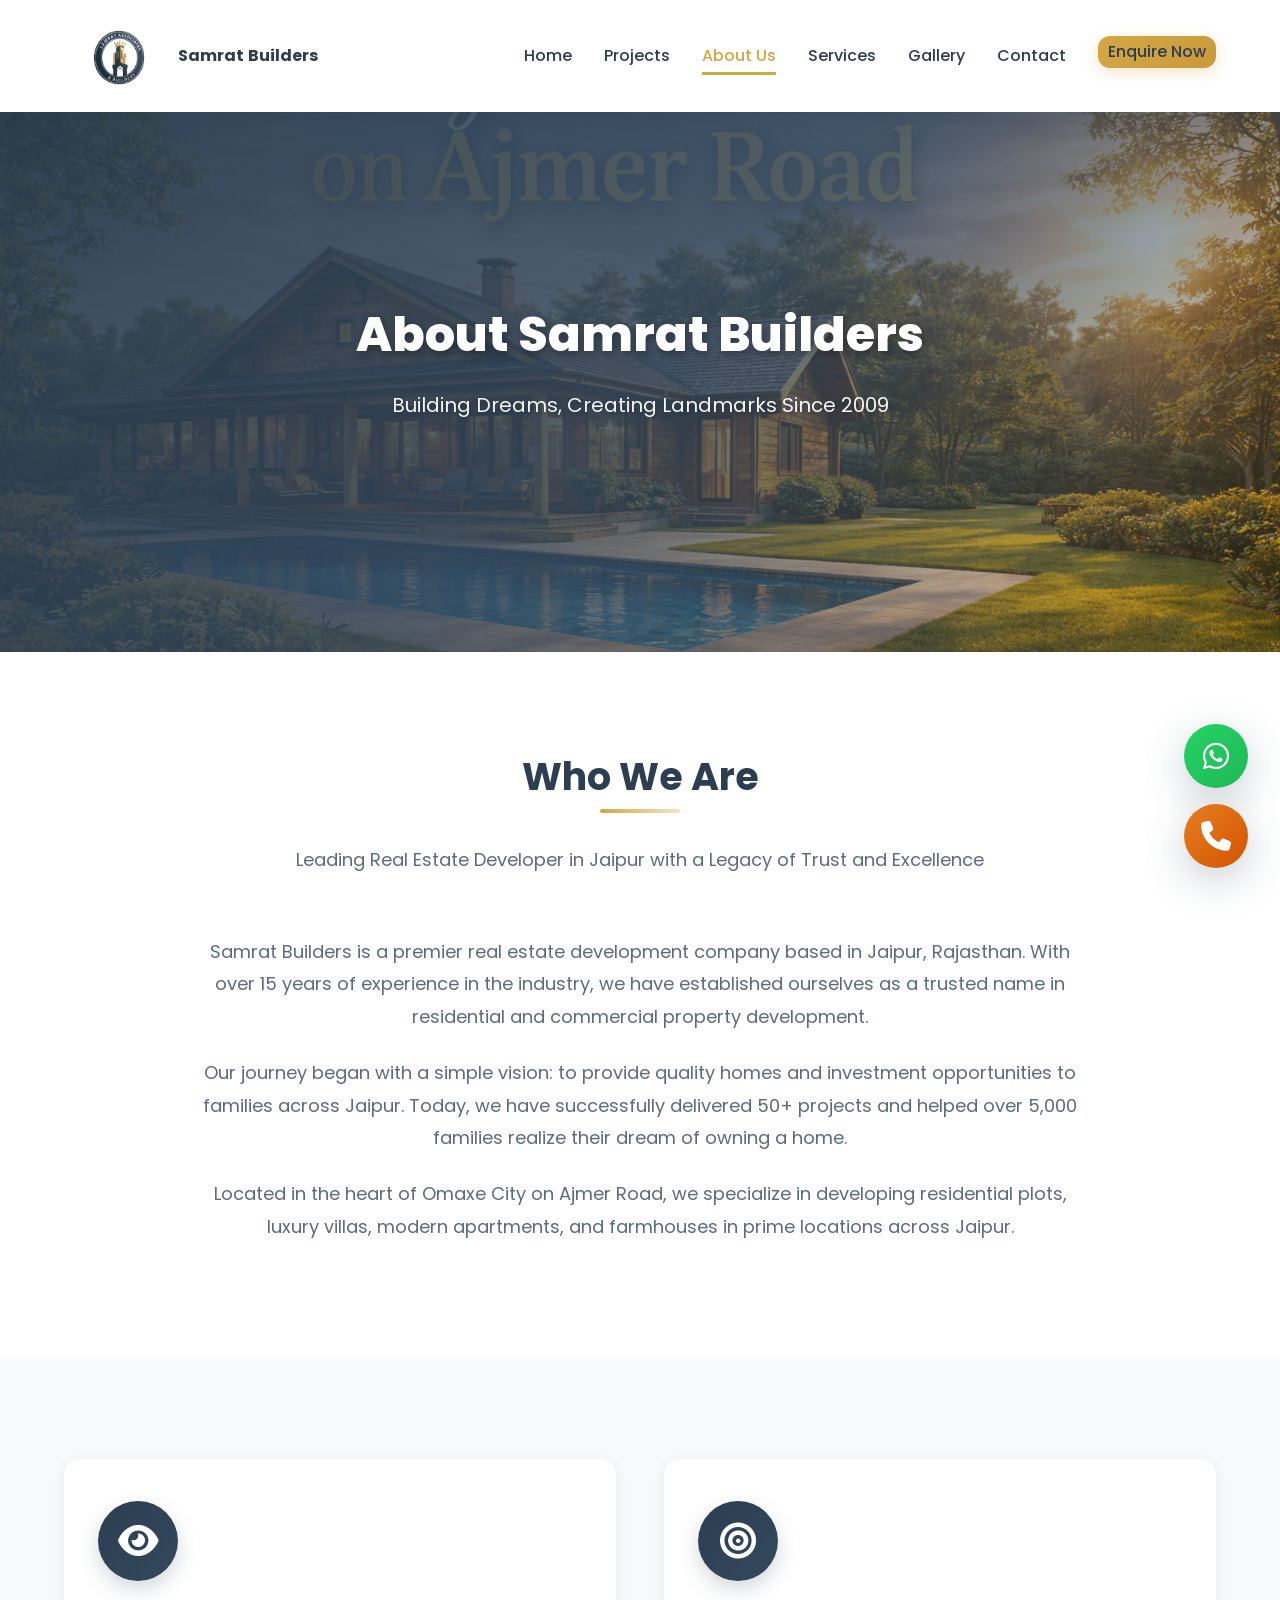
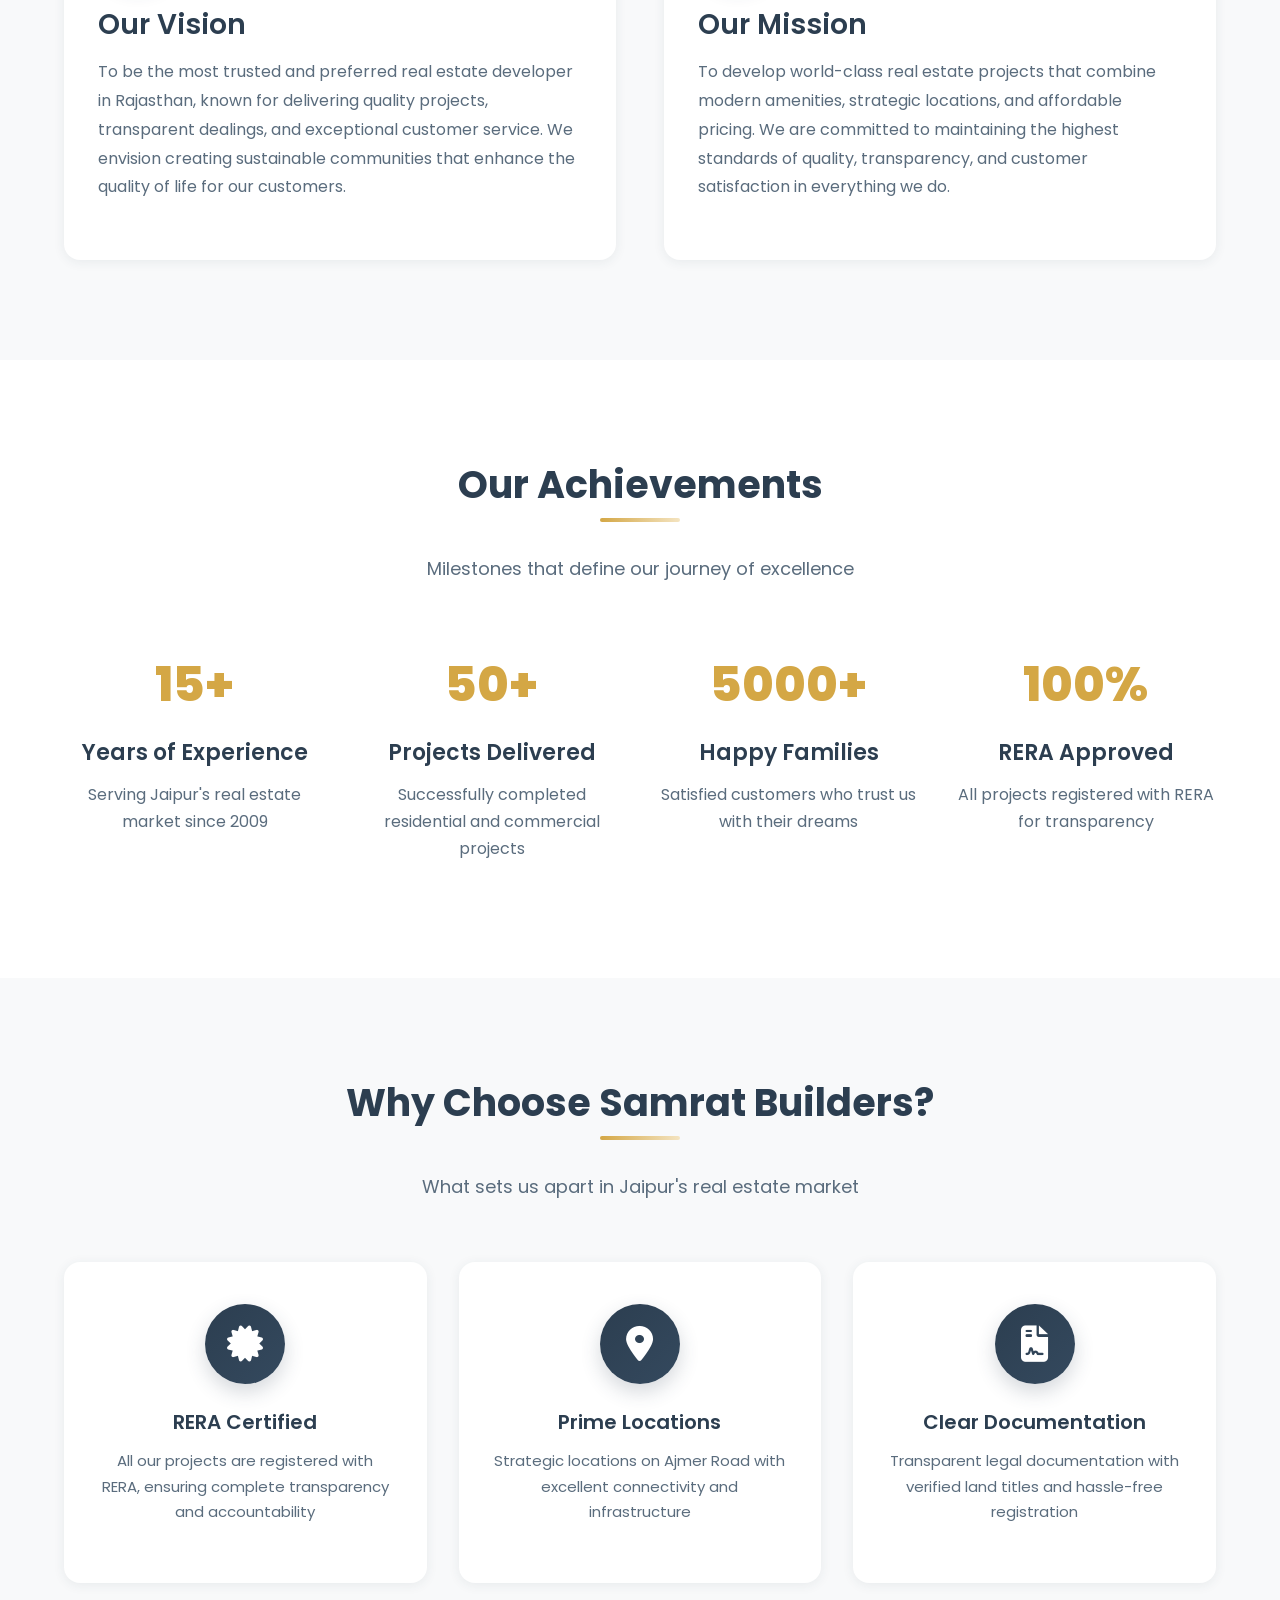
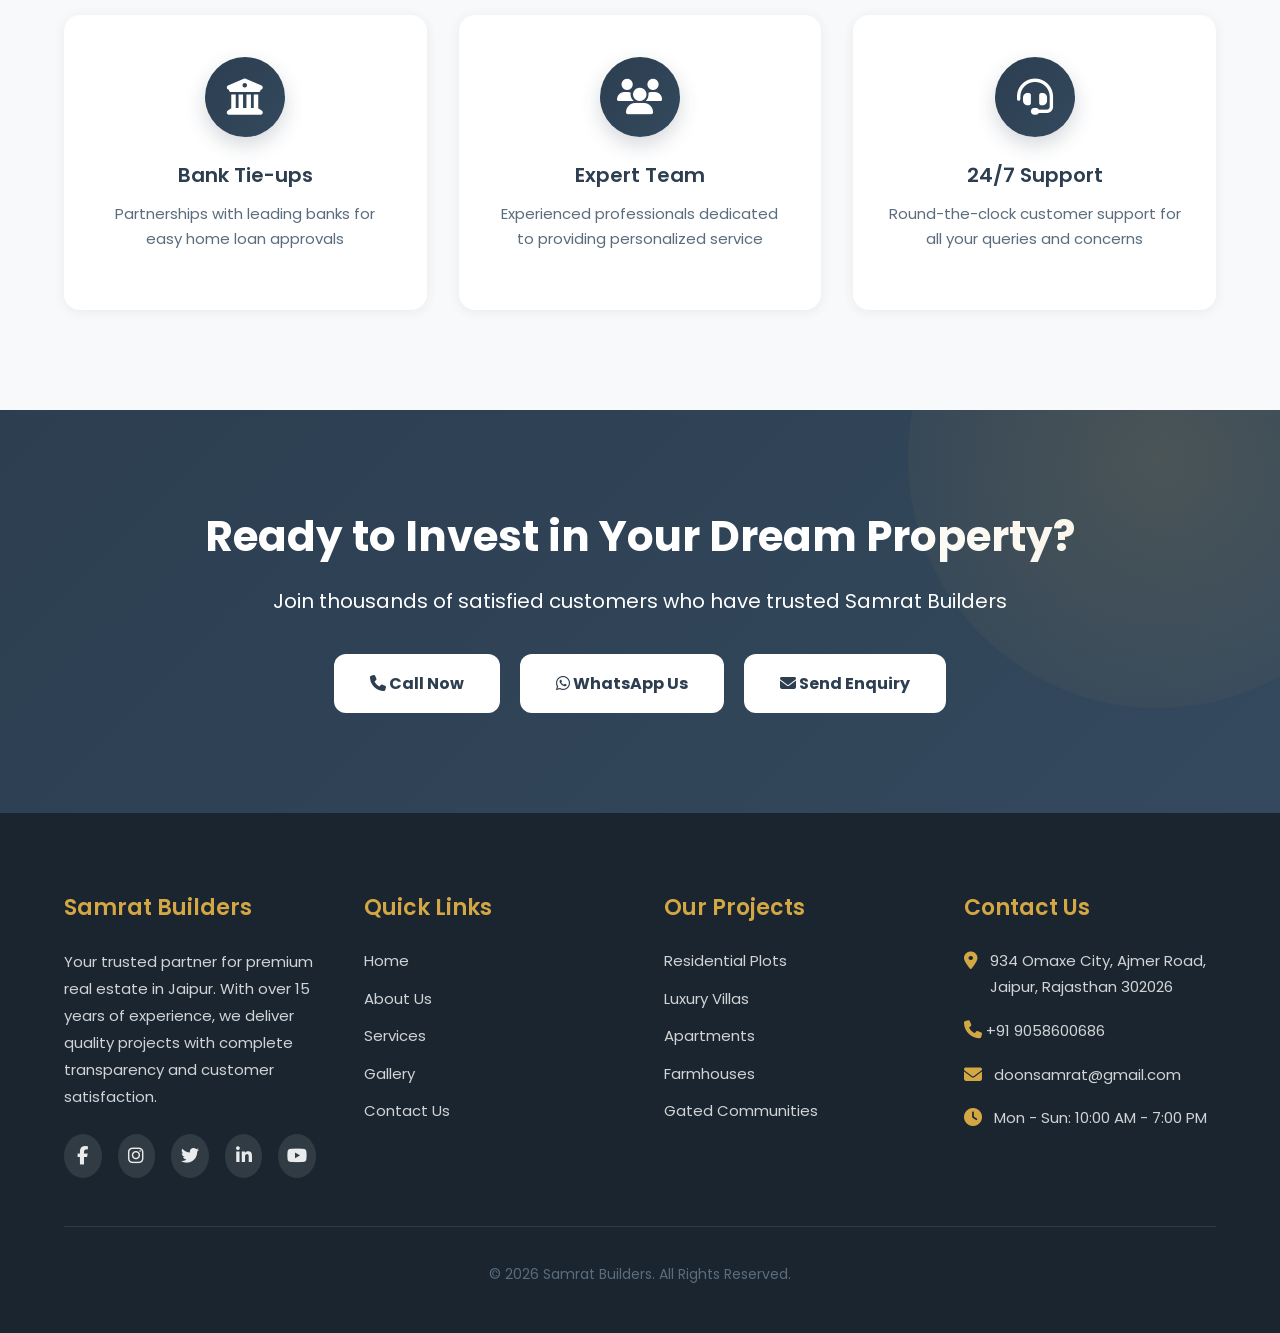
==== commit e645f355: "Update pages" ====
--- a/about.html
+++ b/about.html
@@ -42,7 +42,7 @@
 
     <!-- Page Hero -->
     <section class="page-hero">
-        <img src="https://image.pollinations.ai/prompt/Modern%20corporate%20office%20building%20with%20professional%20team%2C%20glass%20architecture%2C%20business%20environment%2C%20bright%20natural%20lighting?width=1920&height=800&nologo=true" alt="About Samrat Builders" class="hero-bg">
+        <img src="/assets/images/hero-a.png" alt="About Samrat Builders" class="hero-bg">
         <div class="hero-overlay"></div>
         <div class="hero-content">
             <h1>About Samrat Builders</h1>
@@ -218,18 +218,20 @@
     <footer class="footer">
         <div class="container">
             <div class="footer-content">
+                <!-- Company Info -->
                 <div class="footer-section">
                     <h3>Samrat Builders</h3>
                     <p>Your trusted partner for premium real estate in Jaipur. With over 15 years of experience, we deliver quality projects with complete transparency and customer satisfaction.</p>
                     <div class="social-links">
-                        <a href="#" target="_blank"><i class="fab fa-facebook-f"></i></a>
-                        <a href="#" target="_blank"><i class="fab fa-instagram"></i></a>
+                        <a href="https://www.facebook.com/profile.php?id=61584415317376" target="_blank"><i class="fab fa-facebook-f"></i></a>
+                        <a href="https://www.instagram.com/samrat_builders/" target="_blank"><i class="fab fa-instagram"></i></a>
                         <a href="#" target="_blank"><i class="fab fa-twitter"></i></a>
-                        <a href="#" target="_blank"><i class="fab fa-linkedin-in"></i></a>
-                        <a href="#" target="_blank"><i class="fab fa-youtube"></i></a>
-                    </div>
-                </div>
-                
+                        <a href="https://www.linkedin.com/company/samrat-builders" target="_blank"><i class="fab fa-linkedin-in"></i></a>
+                        <a href="https://www.youtube.com/@Samrat.Builders" target="_blank"><i class="fab fa-youtube"></i></a>
+                    </div>
+                </div>
+                
+                <!-- Quick Links -->
                 <div class="footer-section">
                     <h3>Quick Links</h3>
                     <div class="footer-links">
@@ -241,6 +243,7 @@
                     </div>
                 </div>
                 
+                <!-- Projects -->
                 <div class="footer-section">
                     <h3>Our Projects</h3>
                     <div class="footer-links">
@@ -252,24 +255,26 @@
                     </div>
                 </div>
                 
+                <!-- Contact Info -->
                 <div class="footer-section">
                     <h3>Contact Us</h3>
                     <div class="contact-info">
                         <div class="contact-item">
                             <i class="fas fa-map-marker-alt"></i>
-                            <span>Omaxe City, Ajmer Road,<br>Jaipur, Rajasthan 302026</span>
+                            <span> 934 Omaxe City, Ajmer Road,<br>Jaipur, Rajasthan 302026</span>
                         </div>
-                        <div class="contact-item">
+                        <div class="contact-item"><a href="tel:+919058600686">
                             <i class="fas fa-phone"></i>
                             <span>+91 9058600686</span>
+                        </a>
                         </div>
                         <div class="contact-item">
                             <i class="fas fa-envelope"></i>
-                            <span><a href="/cdn-cgi/l/email-protection" class="__cf_email__" data-cfemail="51383f373e1122303c2330253324383d353423227f323e3c">doonsamrat@gmail.com</a></span>
+                            <span><a href="mailto:doonsamrat@gmail.com?subject=Enquiry&body=Hello Samrat Builders," class="__cf_email__" >doonsamrat@gmail.com</a></span>
                         </div>
                         <div class="contact-item">
                             <i class="fas fa-clock"></i>
-                            <span>Mon - Sat: 9:00 AM - 7:00 PM</span>
+                            <span>Mon - Sun: 10:00 AM - 7:00 PM</span>
                         </div>
                     </div>
                 </div>
@@ -280,6 +285,7 @@
             </div>
         </div>
     </footer>
+
 
     <!-- Floating Buttons -->
     <div class="floating-buttons">
